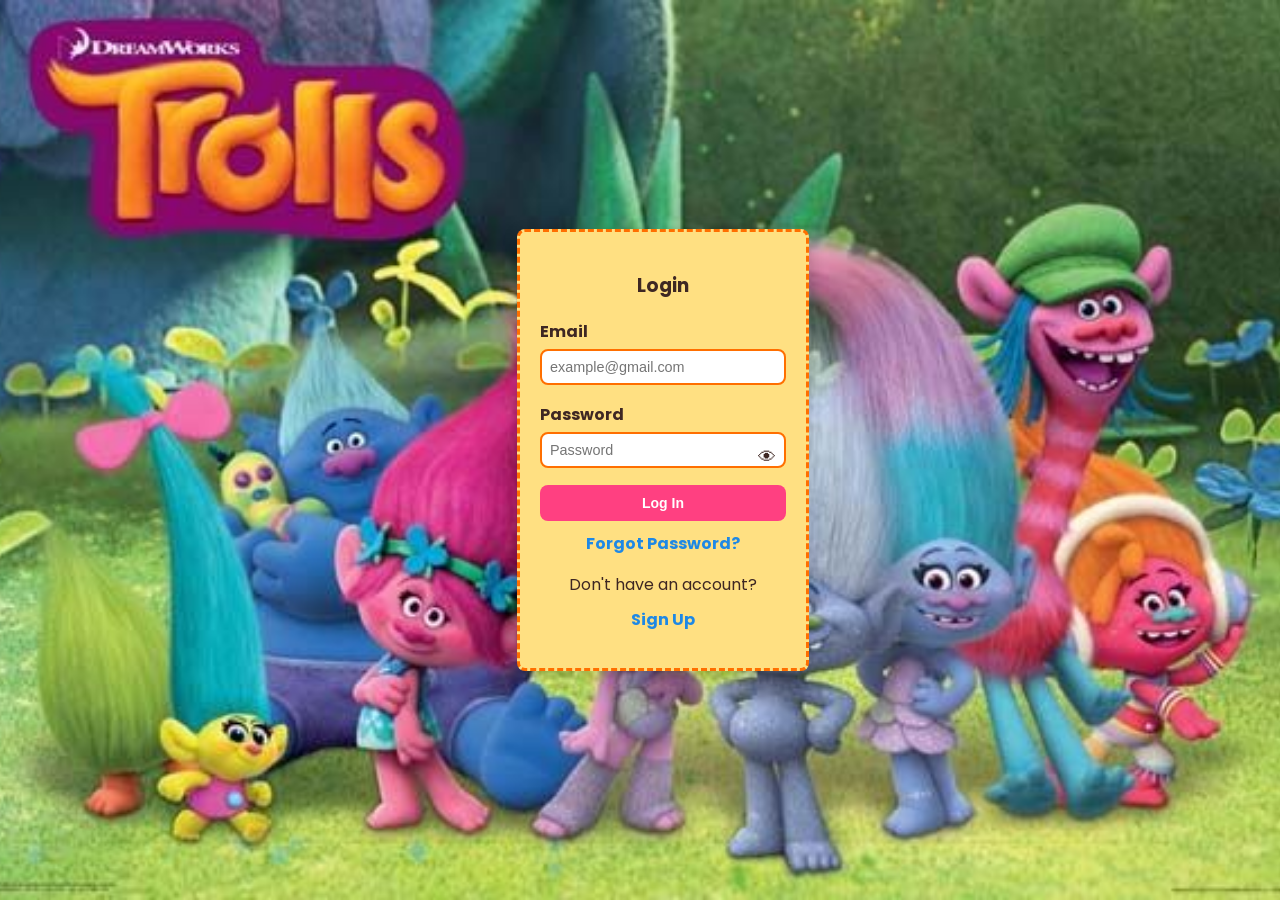
==== public/index.html @ 0ecb8397 "Add files via upload" ====
<!DOCTYPE html>
<html lang="en">
<head>
    <meta charset="UTF-8">
    <meta name="viewport" content="width=device-width, initial-scale=1.0">
    <link rel="stylesheet" href="css/loginform.css">
    <link href="https://fonts.googleapis.com/css2?family=Poppins:wght@300;500;600&display=swap" rel="stylesheet">
    <title>Login - Troll Mech</title>
    <style>
        .error-message {
            color: red;
            font-size: 0.9em;
            margin-top: 5px;
        }
        .password-toggle {
            position: relative;
        }
        .password-toggle-icon {
            position: absolute;
            top: 50%;
            right: 10px;
            transform: translateY(-50%);
            cursor: pointer;
        }
    </style>
</head>
<body>
    <div class="background">
        <div class="shape"></div>
        <div class="shape"></div>
        <form id="loginForm" action="/login" method="post" class="form-container">
            <h3>Login</h3>
            <label for="email">Email</label>
            <input type="email" placeholder="example@gmail.com" id="email" name="email" required>
            <div id="emailError" class="error-message"></div>

            <label for="password">Password</label>
            <div class="password-toggle">
                <input type="password" placeholder="Password" id="password" name="password" required>
                <span id="togglePassword" class="password-toggle-icon">👁</span>
            </div>
            <div id="passwordError" class="error-message"></div>

            <button type="submit">Log In</button>
            <div id="formError" class="error-message"></div>

            <div class="footer">
                <a href="forgot-password.html">Forgot Password?</a>
                <p>Don't have an account? <a href="signup.html">Sign Up</a></p>
            </div>
        </form>
    </div>
    <script src = "js/login.js"></script>
</body>
</html>
---- public/css/loginform.css ----
/* Base styles for the body */
:root {
    --primary-color: #ff4081;
    --secondary-color: #6a1b9a;
    --highlight-color: #ffe082;
    --error-color: #d32f2f;
    --text-color: #3e2723;
    --background-color: #ffffff;
    --input-border-color: #ff6f00;
    --input-focus-color: #d32f2f;
    --button-hover-color: #c51162;
    --box-shadow: 0 4px 15px rgba(0, 0, 0, 0.2);
    --border-radius: 8px;
  }
  
  body {
    font-family: 'Poppins', sans-serif;
    background-image: url('Trolls.jpg');
    background-size: cover;
    background-position: center;
    color: var(--text-color);
    margin: 0;
    padding: 0;
    display: flex;
    justify-content: center;
    align-items: center;
    height: 100vh;
    position: relative;
    overflow: hidden;
    text-align: center; /* Center all text except labels and placeholders */
  }
  
  body::before {
    content: '';
    position: absolute;
    top: 0;
    left: 0;
    right: 0;
    bottom: 0;
    background-color: rgba(255, 255, 255, 0); /* No blur */
    z-index: 1;
  }
  
  form {
    background-color: var(--highlight-color);
    padding: 20px; /* Reduced padding */
    border-radius: var(--border-radius); /* Slightly smaller border radius */
    box-shadow: var(--box-shadow); /* Slightly less shadow */
    width: 100%;
    max-width: 350px; /* Smaller width */
    border: 3px dashed var(--input-border-color);
    position: relative;
    z-index: 2;
    animation: fadeIn 0.5s ease-in-out;
  }
  
  h2 {
    margin-bottom: 15px; /* Reduced margin */
    color: var(--secondary-color);
    font-size: 1.8em; /* Smaller font size */
    animation: slideInUp 0.5s ease-in-out;
  }
  
  label {
    font-weight: bold;
    margin-bottom: 5px;
    display: block;
    font-size: 1em; /* Slightly smaller font size */
    text-align: left; /* Align labels to the left */
  }
  
  input {
    width: calc(100% - 20px);
    padding: 8px; /* Reduced padding */
    margin-bottom: 12px; /* Reduced margin */
    border: 2px solid var(--input-border-color);
    border-radius: var(--border-radius);
    transition: border-color 0.3s, background-color 0.3s;
    font-size: 0.9em; /* Smaller font size */
    animation: fadeIn 0.5s ease-in-out;
    text-align: left; /* Align input text to the left */
  }
  
  input::placeholder {
    text-align: left; /* Align placeholder text to the left */
  }
  
  input:focus {
    border-color: var(--input-focus-color);
    background-color: #ffe0b2;
    outline: none;
  }
  
  button {
    padding: 10px; /* Reduced padding */
    background-color: var(--primary-color);
    color: white;
    border: none;
    border-radius: var(--border-radius);
    cursor: pointer;
    font-size: 14px; /* Smaller font size */
    transition: background-color 0.3s, transform 0.2s;
    font-weight: bold;
    width: 100%;
    justify-content: center;
    align-items: center;
    animation: fadeIn 0.7s ease-in-out;
  }
  
  button:hover {
    background-color: var(--button-hover-color);
    transform: translateY(-2px);
  }
  
  button:active {
    transform: translateY(0);
  }
  
  a {
    display: block;
    margin-top: 10px; /* Reduced margin */
    color: #1e88e5;
    text-align: center;
    text-decoration: none;
    font-weight: bold;
    animation: fadeIn 1s ease-in-out;
  }
  
  a:hover {
    text-decoration: underline;
  }
  
  .error {
    color: var(--error-color);
    font-size: 0.9em;
    margin-top: -8px; /* Reduced margin */
    margin-bottom: 8px; /* Reduced margin */
    animation: fadeIn 1s ease-in-out;
  }
  
  .error-message {
    color: var(--error-color);
    font-size: 0.9em;
    margin-top: 5px;
    animation: fadeIn 0.5s ease-in-out;
    text-align: center; /* Keep error messages centered */
  }
  
  .password-toggle {
    position: relative;
  }
  
  .password-toggle-icon {
    position: absolute;
    top: 50%;
    right: 10px;
    transform: translateY(-50%);
    cursor: pointer;
    font-size: 18px; /* Smaller icon size */
  }
  
  /* Animations */
  @keyframes fadeIn {
    0% {
      opacity: 0;
    }
    100% {
      opacity: 1;
    }
  }
  
  @keyframes slideInUp {
    0% {
      transform: translateY(-50px);
      opacity: 0;
    }
    100% {
      transform: translateY(0);
      opacity: 1;
    }
  }
  
  @media (max-width: 600px) {
    body {
      padding: 10px;
    }
  
    form {
      padding: 20px;
      max-width: 90%; /* Full width on small screens */
    }
  
    h2 {
      font-size: 1.5em;
    }
  
    label {
      font-size: 0.9em; /* Slightly smaller label font size */
    }
  
    input {
      font-size: 0.85em; /* Smaller input font size */
    }
  
    button {
      font-size: 14px; /* Smaller button font size */
      padding: 10px;
    }
  
    .footer a {
      font-size: 0.85em;
    }
  }
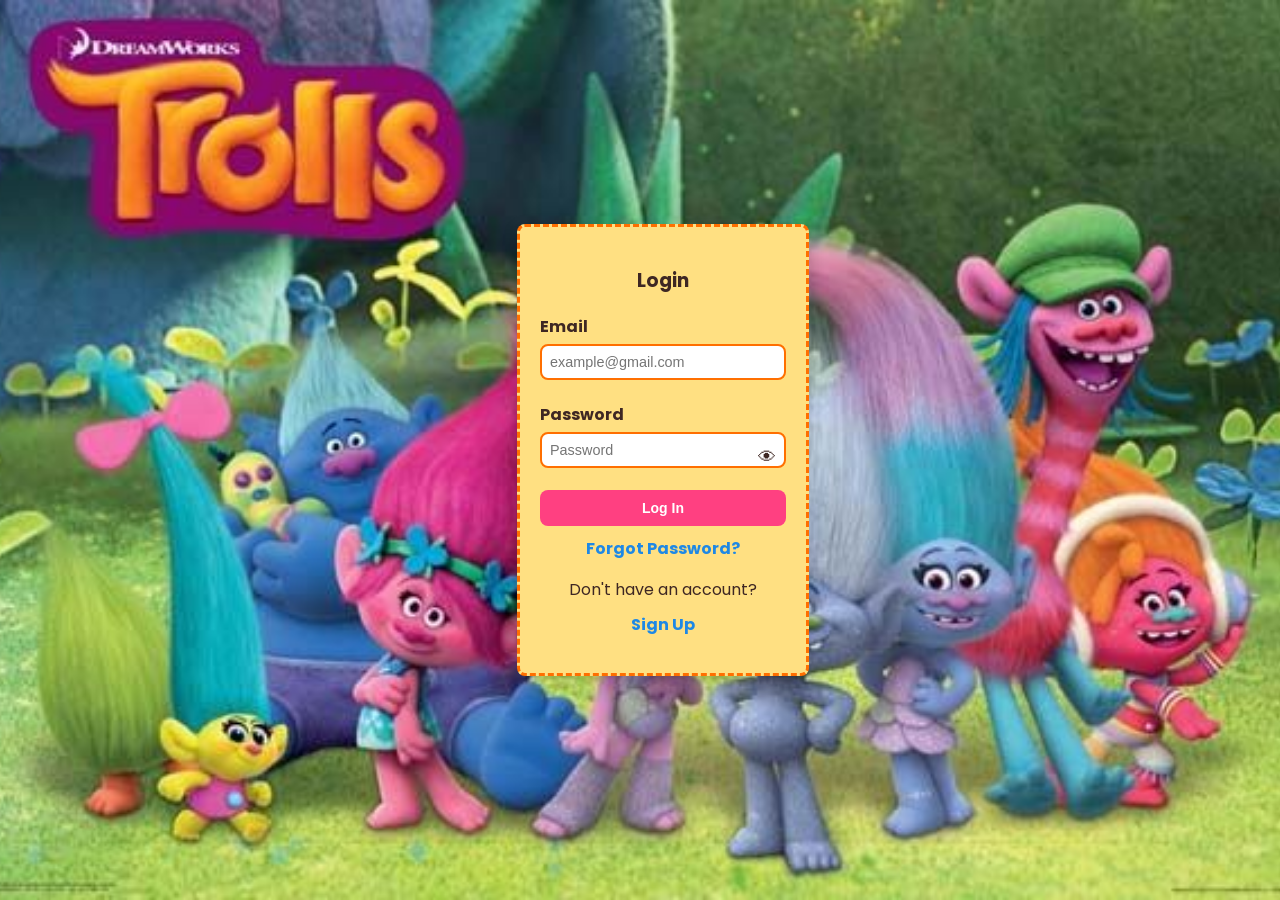
==== commit 6a39c4da: "Update index.html" ====
--- a/public/index.html
+++ b/public/index.html
@@ -2,7 +2,7 @@
 <html lang="en">
 <head>
     <meta charset="UTF-8">
-    <meta name="viewport" content="width=device-width, initial-scale=1.0">
+    <meta name="viewport" content="width=device-width, initial-scale=1">
     <link rel="stylesheet" href="css/loginform.css">
     <link href="https://fonts.googleapis.com/css2?family=Poppins:wght@300;500;600&display=swap" rel="stylesheet">
     <title>Login - Troll Mech</title>
@@ -11,6 +11,7 @@
             color: red;
             font-size: 0.9em;
             margin-top: 5px;
+            margin-bottom: 10px; /* Space between error message and next input or button */
         }
         .password-toggle {
             position: relative;
@@ -21,6 +22,12 @@
             right: 10px;
             transform: translateY(-50%);
             cursor: pointer;
+            font-size: 18px;
+        }
+        .password-strength {
+            font-size: 0.9em;
+            color: #ff4081;
+            margin-top: 5px;
         }
     </style>
 </head>
@@ -30,16 +37,19 @@
         <div class="shape"></div>
         <form id="loginForm" action="/login" method="post" class="form-container">
             <h3>Login</h3>
+
             <label for="email">Email</label>
-            <input type="email" placeholder="example@gmail.com" id="email" name="email" required>
+            <input type="email" placeholder="example@gmail.com" id="email" name="email">
             <div id="emailError" class="error-message"></div>
 
             <label for="password">Password</label>
             <div class="password-toggle">
-                <input type="password" placeholder="Password" id="password" name="password" required>
+                <input type="password" placeholder="Password" id="password" name="password">
                 <span id="togglePassword" class="password-toggle-icon">👁</span>
             </div>
             <div id="passwordError" class="error-message"></div>
+
+            <div id="passwordStrength" class="password-strength"></div>
 
             <button type="submit">Log In</button>
             <div id="formError" class="error-message"></div>
@@ -50,6 +60,7 @@
             </div>
         </form>
     </div>
+
     <script src = "js/login.js"></script>
 </body>
-</html>+</html>
